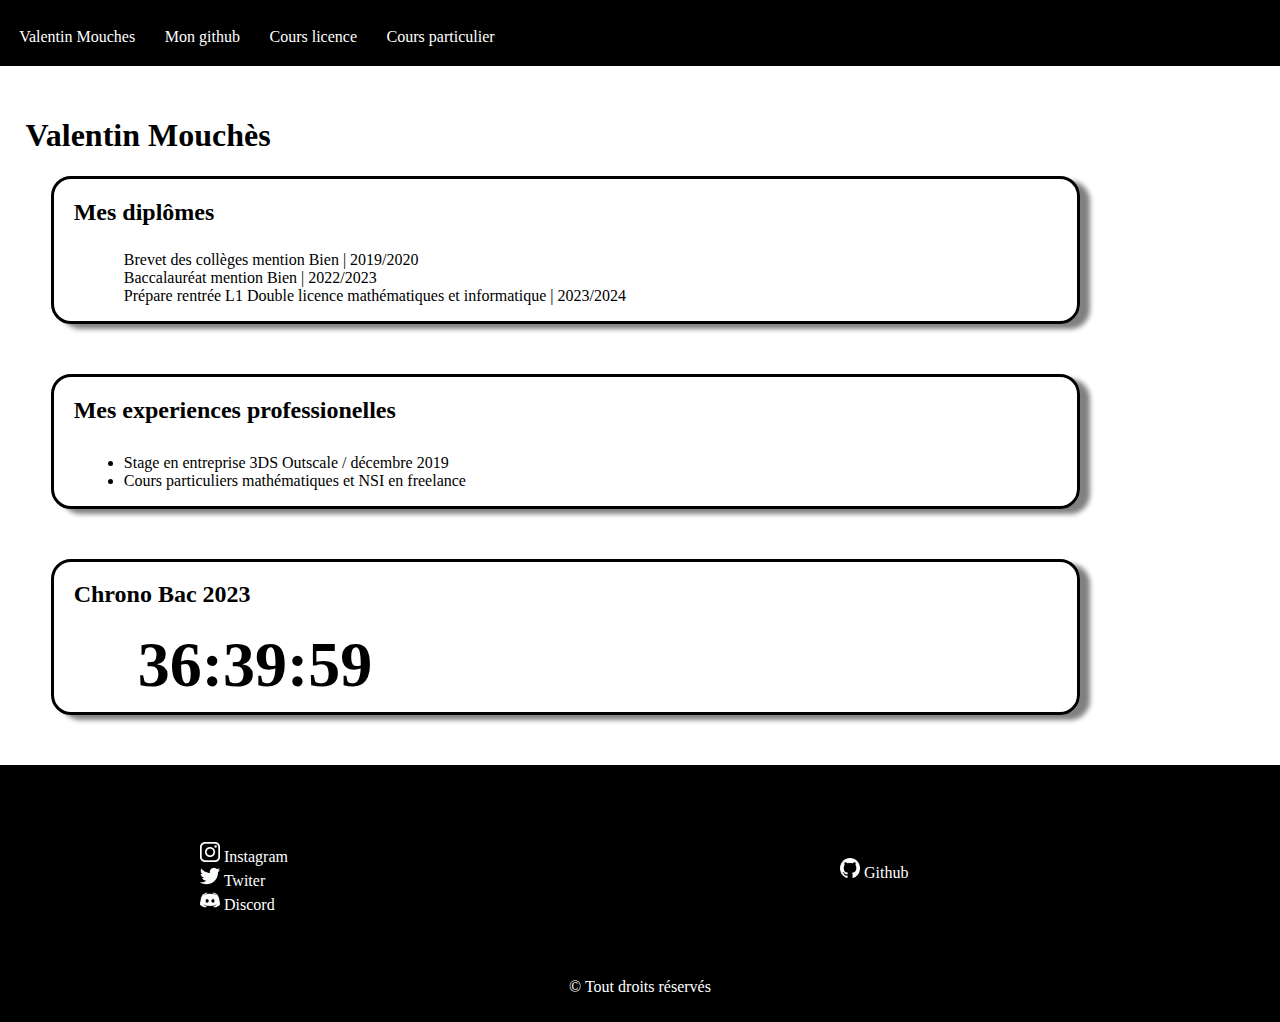
==== index.html @ 61a49a04 "timer fixed" ====
<!DOCTYPE html>
<html lang="en">
<head>
    <meta charset="UTF-8">
    <meta name="viewport" content="width=device-width, initial-scale=1.0">
    <title>Valentin</title>
    <link href="index.css" rel="stylesheet">
    <link href="home.css" rel="stylesheet">
</head>
<body>
    <header>
        <div class="home">
            <div class="header-link">
            <a id="homepage" href="index.html">Valentin Mouches</a> 
            <a id="git" href="git.html">Mon github</a>
            <a id="cours" href="cours.html">Cours licence</a>
            <a id="cours-particulier" href="cours-particulier.html">Cours particulier</a>
            </div>
        </div>
    </header>



    <div class="presentation">
        <h1 id="Me"> Valentin Mouchès </h1> 
        

        <div class="diplome">
            <h2>Mes diplômes</h2>
            <ul class="list-diplome">
                <li>Brevet des collèges mention Bien | 2019/2020</li>
                <li>Baccalauréat mention Bien | 2022/2023</li>
                <li>Prépare rentrée L1 Double licence mathématiques et informatique | 2023/2024</li>
            </ul>
        </div>

        <div class="Experience">
            <h2>Mes experiences professionelles</h2>
            <ul class="list-experience">
                <li>Stage en entreprise 3DS Outscale / décembre 2019</li>
                <li>Cours particuliers mathématiques et NSI en freelance</li>
            </ul>
        </div>
        <div  class="event">
            <div class="Bac">
                <h2>Chrono Bac 2023</h2>
                <div id="chrono"></div>
            </div>
        </div>
    

    </div>

    
    
    
    <footer>
        <div class="foot">
            <div class="reseau-footer">
                <ul class="reseau">
                    <li><a href="https://www.instagram.com" class="reseau-link"><img src="images (1).png" width="20px" height="20px"> Instagram</a></li>
                    <li><a href="" class="reseau-link"><img src="images (2).png" width="20px" height="20px"> Twiter</a></li>
                    <li><a href="" class="reseau-link"><img src="images (3).png" width="20px" height="20px"> Discord</a></li>
                </ul>
            </div>
            <div class="other-footer">
                <ul class="other-footer-list">
                    <li><a class="reseau-link" href="https://www.github.com/deigojojlo"><img src="images (4).png"  width="20px" height="20px"> Github </a></li>
                    <li></li>
                </ul>
            </div>
        </div>
        <div class="copy">
            &copy Tout droits réservés
        </div>
    
    </footer>
    <script src="index.js"></script>
</body>
</html>
---- index.css ----
body {
    margin: 0;
}

#homepage {
    color : white ;
    outline: none;
    text-decoration: none;
    margin-left : 1.5%;
    margin-top : 20% 
}



#git {
    color : white ;
    outline: none;
    text-decoration: none;
    margin-left : 2%;
}


#cours {
    color: white;
    text-decoration: none;
    outline: none;
    margin-left: 2%;
}

#cours:hover , #homepage:hover , #cours-particulier:hover, #git:hover {
    color : greenyellow
}

#cours-particulier {
    color: white;
    text-decoration: none;
    outline: none;
    margin-left: 2%;
}

.header-link {
    padding-top: 28px;
    padding-bottom: 20px;
}

.home {
    width:100%;
    background-color: black;
}




header {
    background-color: black;
    position: relative;
    width: 100%;
}

footer {
    background-color: black;
    color: white;
}
.foot {
    display: grid;
    grid-template-columns: 50% 50%;
}
.reseau {
    list-style-type: none;
    margin: 10%;
    margin-left: 25%;
    padding-top: 2%;
}

.reseau-link {
    outline : none ;
    color : white ;
    text-decoration: none;
}

.other-footer {
    list-style-type: none;
    margin: 10%;
    margin-left: 25%;
    padding-top: 2%;
}

.other-footer-list{
    list-style-type: none;
    color : white ;
    text-decoration: none;
}
.copy {
    text-align: center;
    padding-bottom: 2%;
}
---- home.css ----
.presentation { 
    padding-top : 30px;
    margin-left: 2%;
    padding-bottom : 50px ;
}

.diplome {
    margin-left : 2%;
    border : black ;
    border-radius: 20px;
    border-style :solid ;
    width: 80%;
    padding-left : 20px ;
    margin-bottom: 50px;
    box-shadow: 10px 5px 5px grey;
}

.list-diplome {
    padding-top : 5px ;
    padding-left: 5%;
    list-style-type:none;
}


.Experience {
    margin-left : 2%;
    border : black ;
    border-radius: 20px;
    border-style :solid ;
    width: 80%;
    padding-left : 20px ;
    box-shadow: 10px 5px 5px grey;
}

.list-experience {
    padding-left: 5%;
    padding-top: 10px;
}

.event {
    margin-left : 2%;
    border : black ;
    border-radius: 20px;
    border-style :solid ;
    width: 80%;
    padding-left : 20px ;
    box-shadow: 10px 5px 5px grey;
    margin-top: 50px;
}

#chrono {
    font-weight: bold;
    font-size: 4em;
    margin-left: 1em;
    margin-bottom: 10px;
  }
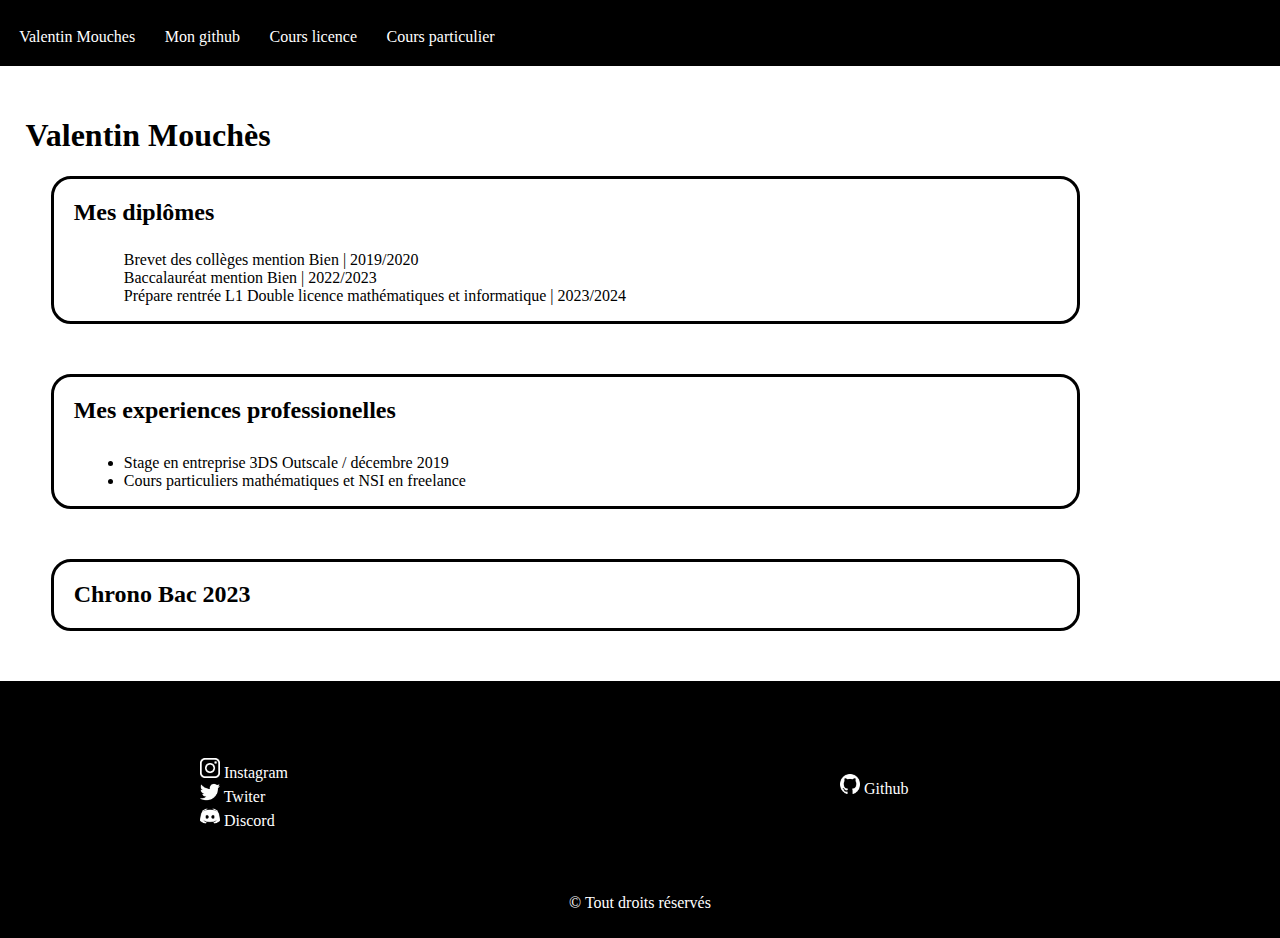
==== commit 3d5d0628: "chrono" ====
--- a/index.html
+++ b/index.html
@@ -6,6 +6,7 @@
     <title>Valentin</title>
     <link href="index.css" rel="stylesheet">
     <link href="home.css" rel="stylesheet">
+    <script src="index.js"></script>
 </head>
 <body>
     <header>
@@ -44,7 +45,9 @@
         <div  class="event">
             <div class="Bac">
                 <h2>Chrono Bac 2023</h2>
-                <div id="chrono"></div>
+                <div id="chrono">
+                    
+                </div>
             </div>
         </div>
     
@@ -75,6 +78,6 @@
         </div>
     
     </footer>
-    <script src="index.js"></script>
+    
 </body>
 </html>--- a/home.css
+++ b/home.css
@@ -12,7 +12,7 @@
     width: 80%;
     padding-left : 20px ;
     margin-bottom: 50px;
-    box-shadow: 10px 5px 5px grey;
+    
 }
 
 .list-diplome {
@@ -29,7 +29,7 @@
     border-style :solid ;
     width: 80%;
     padding-left : 20px ;
-    box-shadow: 10px 5px 5px grey;
+    
 }
 
 .list-experience {
@@ -44,7 +44,7 @@
     border-style :solid ;
     width: 80%;
     padding-left : 20px ;
-    box-shadow: 10px 5px 5px grey;
+    
     margin-top: 50px;
 }
 
@@ -53,4 +53,5 @@
     font-size: 4em;
     margin-left: 1em;
     margin-bottom: 10px;
+    color : black
   }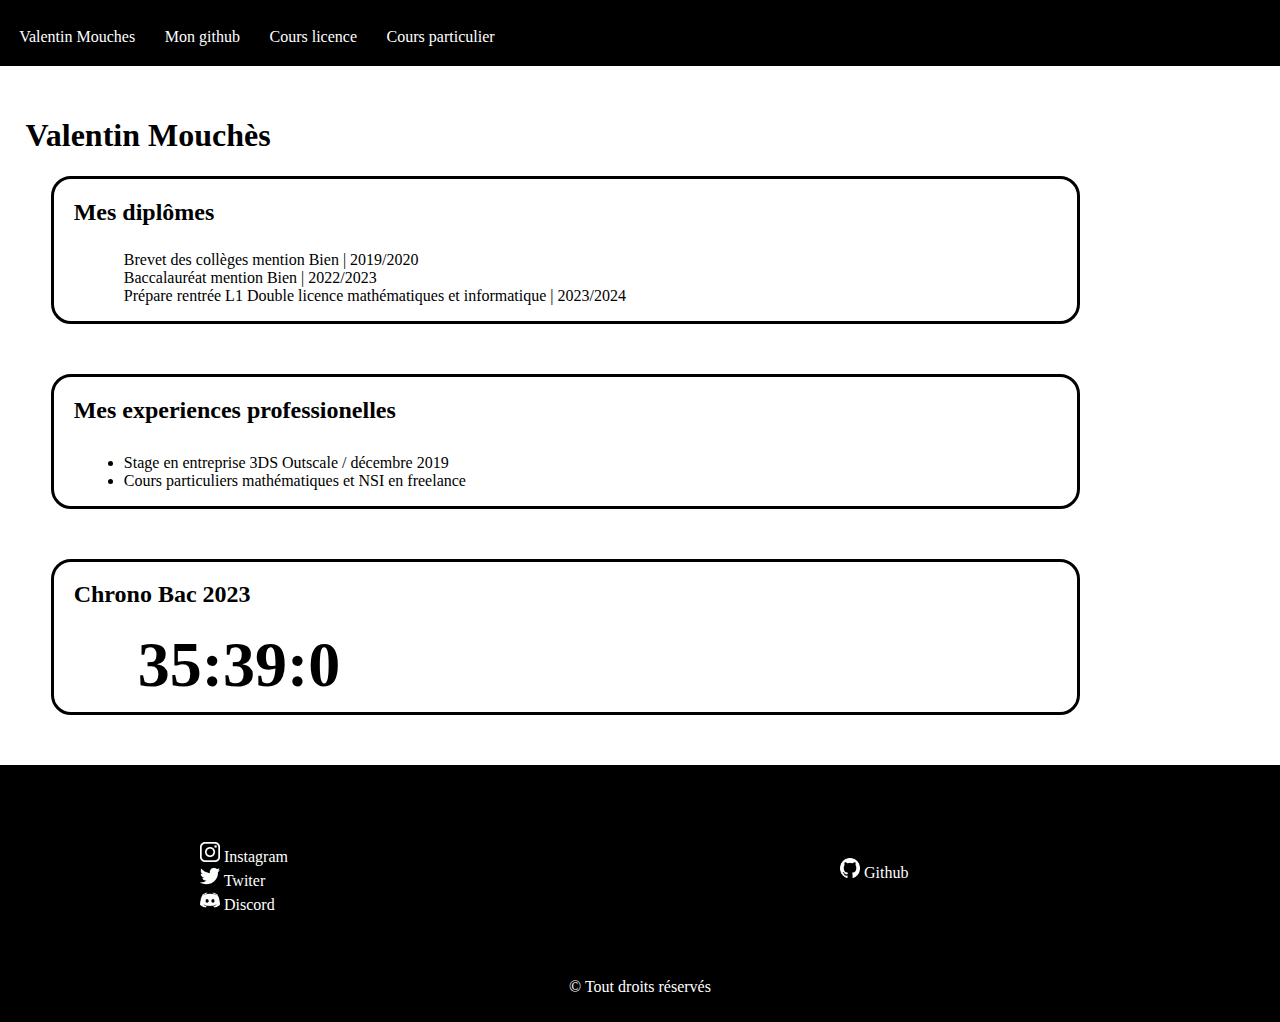
==== commit 0c183055: "chrono" ====
--- a/index.html
+++ b/index.html
@@ -6,7 +6,7 @@
     <title>Valentin</title>
     <link href="index.css" rel="stylesheet">
     <link href="home.css" rel="stylesheet">
-    <script src="index.js"></script>
+    
 </head>
 <body>
     <header>
@@ -78,6 +78,6 @@
         </div>
     
     </footer>
-    
+    <script src="index.js"></script>
 </body>
 </html>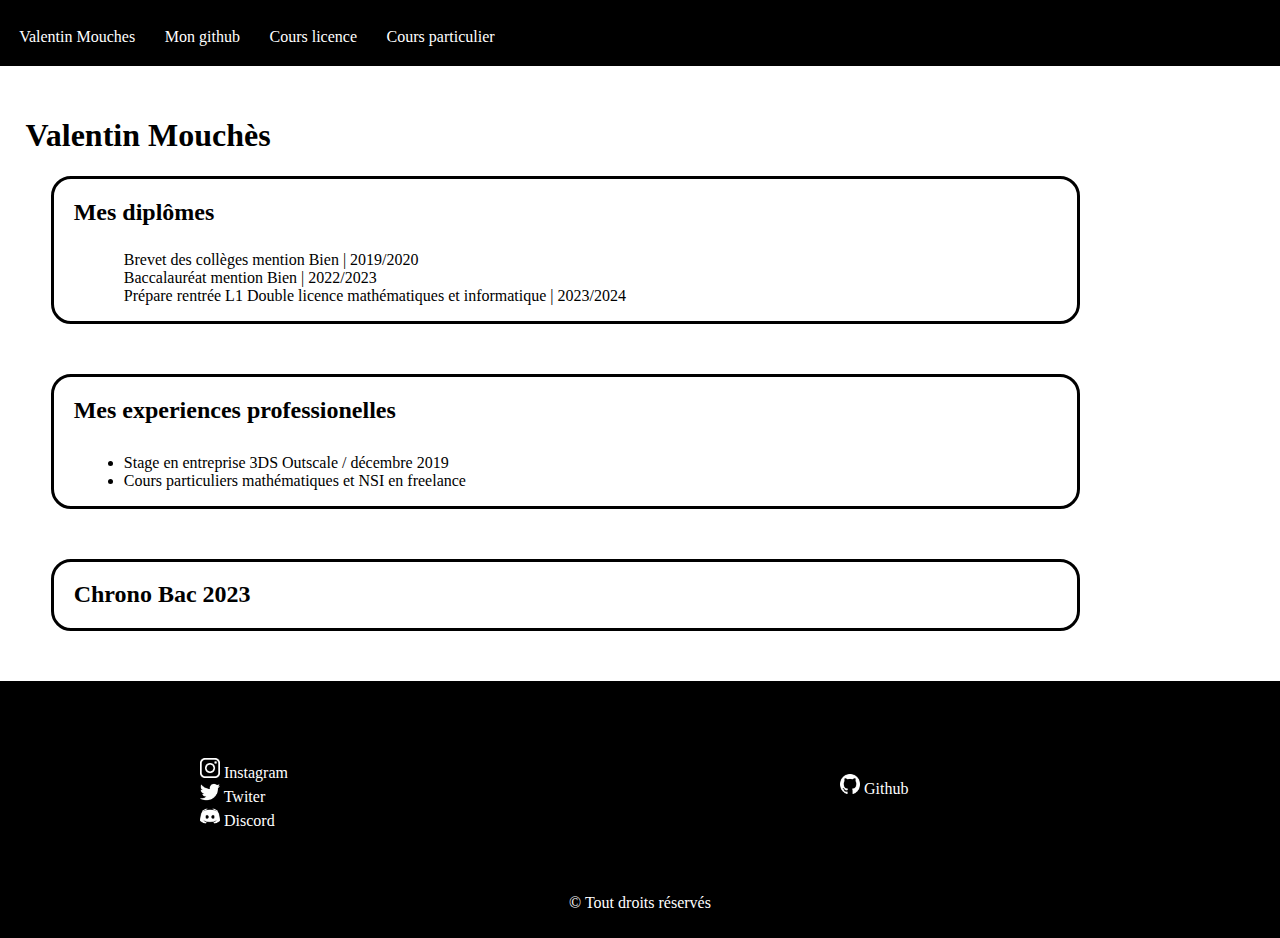
==== commit 08b31440: "init" ====
--- a/index.html
+++ b/index.html
@@ -80,4 +80,4 @@
     </footer>
     <script src="index.js"></script>
 </body>
-</html>+</html>
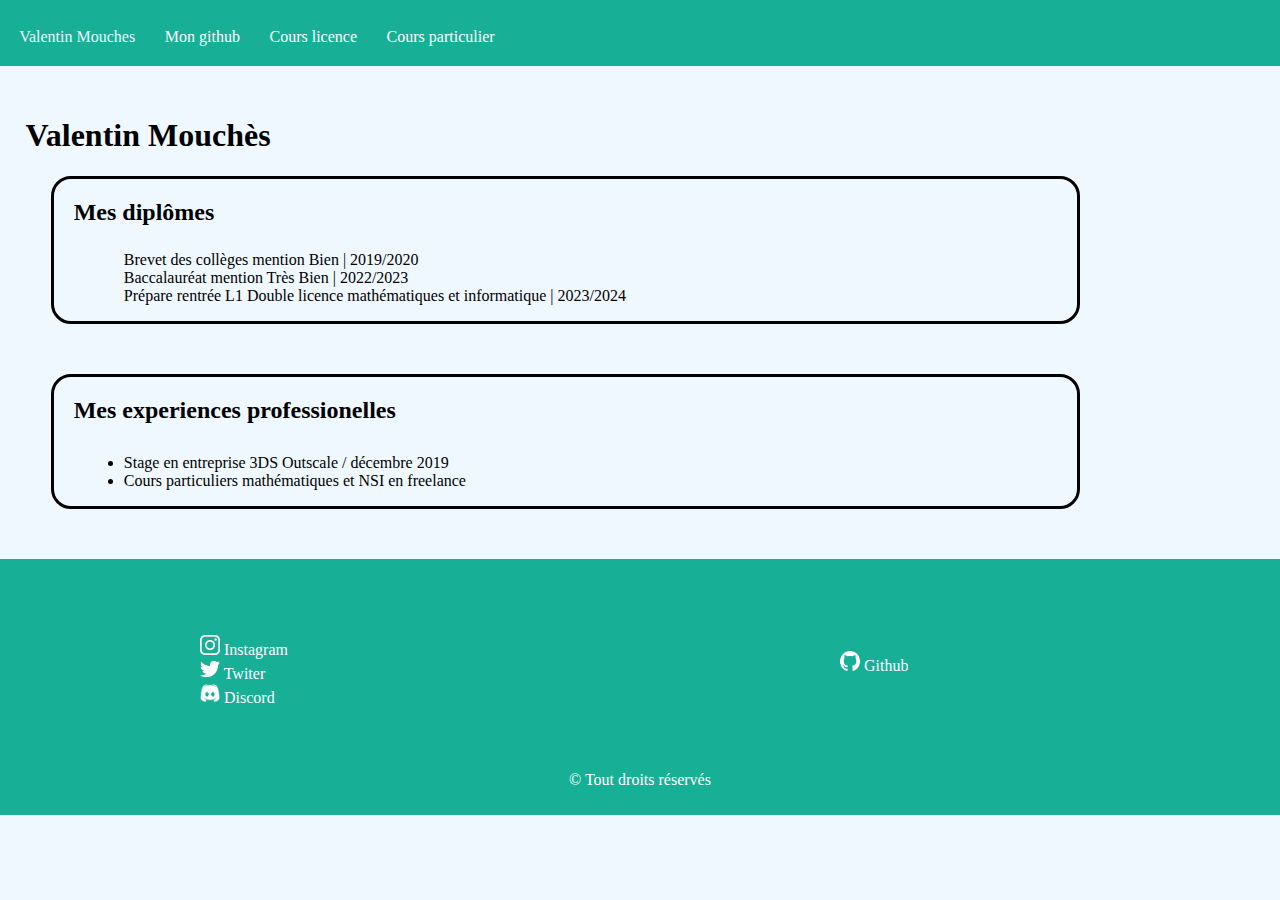
==== commit f182068c: "refonte des couleurs et correction" ====
--- a/index.html
+++ b/index.html
@@ -24,13 +24,12 @@
 
     <div class="presentation">
         <h1 id="Me"> Valentin Mouchès </h1> 
-        
 
         <div class="diplome">
             <h2>Mes diplômes</h2>
             <ul class="list-diplome">
                 <li>Brevet des collèges mention Bien | 2019/2020</li>
-                <li>Baccalauréat mention Bien | 2022/2023</li>
+                <li>Baccalauréat mention Très Bien | 2022/2023</li>
                 <li>Prépare rentrée L1 Double licence mathématiques et informatique | 2023/2024</li>
             </ul>
         </div>
@@ -42,14 +41,7 @@
                 <li>Cours particuliers mathématiques et NSI en freelance</li>
             </ul>
         </div>
-        <div  class="event">
-            <div class="Bac">
-                <h2>Chrono Bac 2023</h2>
-                <div id="chrono">
-                    
-                </div>
-            </div>
-        </div>
+
     
 
     </div>
@@ -61,14 +53,14 @@
         <div class="foot">
             <div class="reseau-footer">
                 <ul class="reseau">
-                    <li><a href="https://www.instagram.com" class="reseau-link"><img src="images (1).png" width="20px" height="20px"> Instagram</a></li>
-                    <li><a href="" class="reseau-link"><img src="images (2).png" width="20px" height="20px"> Twiter</a></li>
-                    <li><a href="" class="reseau-link"><img src="images (3).png" width="20px" height="20px"> Discord</a></li>
+                    <li><a href="https://www.instagram.com" class="reseau-link"><img src="image/images (1).png" width="20px" height="20px"> Instagram</a></li>
+                    <li><a href="" class="reseau-link"><img src="image/images (2).png" width="20px" height="20px"> Twiter</a></li>
+                    <li><a href="" class="reseau-link"><img src="image/images (3).png" width="20px" height="20px"> Discord</a></li>
                 </ul>
             </div>
             <div class="other-footer">
                 <ul class="other-footer-list">
-                    <li><a class="reseau-link" href="https://www.github.com/deigojojlo"><img src="images (4).png"  width="20px" height="20px"> Github </a></li>
+                    <li><a class="reseau-link" href="https://www.github.com/deigojojlo"><img src="image/images (4).png"  width="20px" height="20px"> Github </a></li>
                     <li></li>
                 </ul>
             </div>
@@ -80,4 +72,4 @@
     </footer>
     <script src="index.js"></script>
 </body>
-</html>
+</html>--- a/index.css
+++ b/index.css
@@ -1,9 +1,10 @@
 body {
     margin: 0;
+    background-color: aliceblue;
 }
 
 #homepage {
-    color : white ;
+    color : aliceblue ;
     outline: none;
     text-decoration: none;
     margin-left : 1.5%;
@@ -45,20 +46,20 @@
 
 .home {
     width:100%;
-    background-color: black;
+    background-color: rgb(23, 175, 150);
 }
 
 
 
 
 header {
-    background-color: black;
+    background-color:  rgb(23, 175, 150);
     position: relative;
     width: 100%;
 }
 
 footer {
-    background-color: black;
+    background-color:  rgb(23, 175, 150);
     color: white;
 }
 .foot {
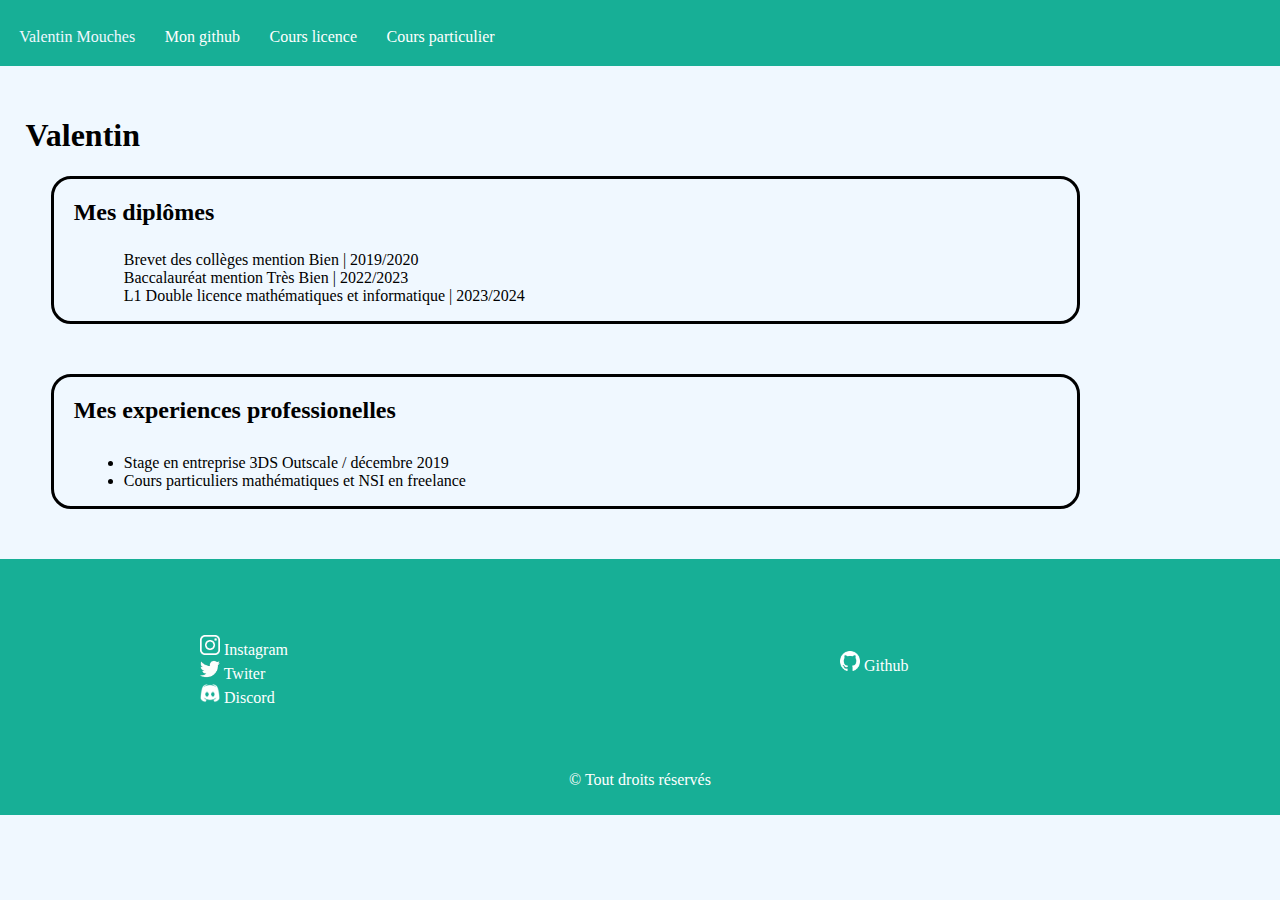
==== commit d4a3e3a0: "update github" ====
--- a/index.html
+++ b/index.html
@@ -23,14 +23,14 @@
 
 
     <div class="presentation">
-        <h1 id="Me"> Valentin Mouchès </h1> 
+        <h1 id="Me"> Valentin  </h1> 
 
         <div class="diplome">
             <h2>Mes diplômes</h2>
             <ul class="list-diplome">
                 <li>Brevet des collèges mention Bien | 2019/2020</li>
                 <li>Baccalauréat mention Très Bien | 2022/2023</li>
-                <li>Prépare rentrée L1 Double licence mathématiques et informatique | 2023/2024</li>
+                <li>L1 Double licence mathématiques et informatique | 2023/2024</li>
             </ul>
         </div>
 
@@ -72,4 +72,4 @@
     </footer>
     <script src="index.js"></script>
 </body>
-</html>+</html>
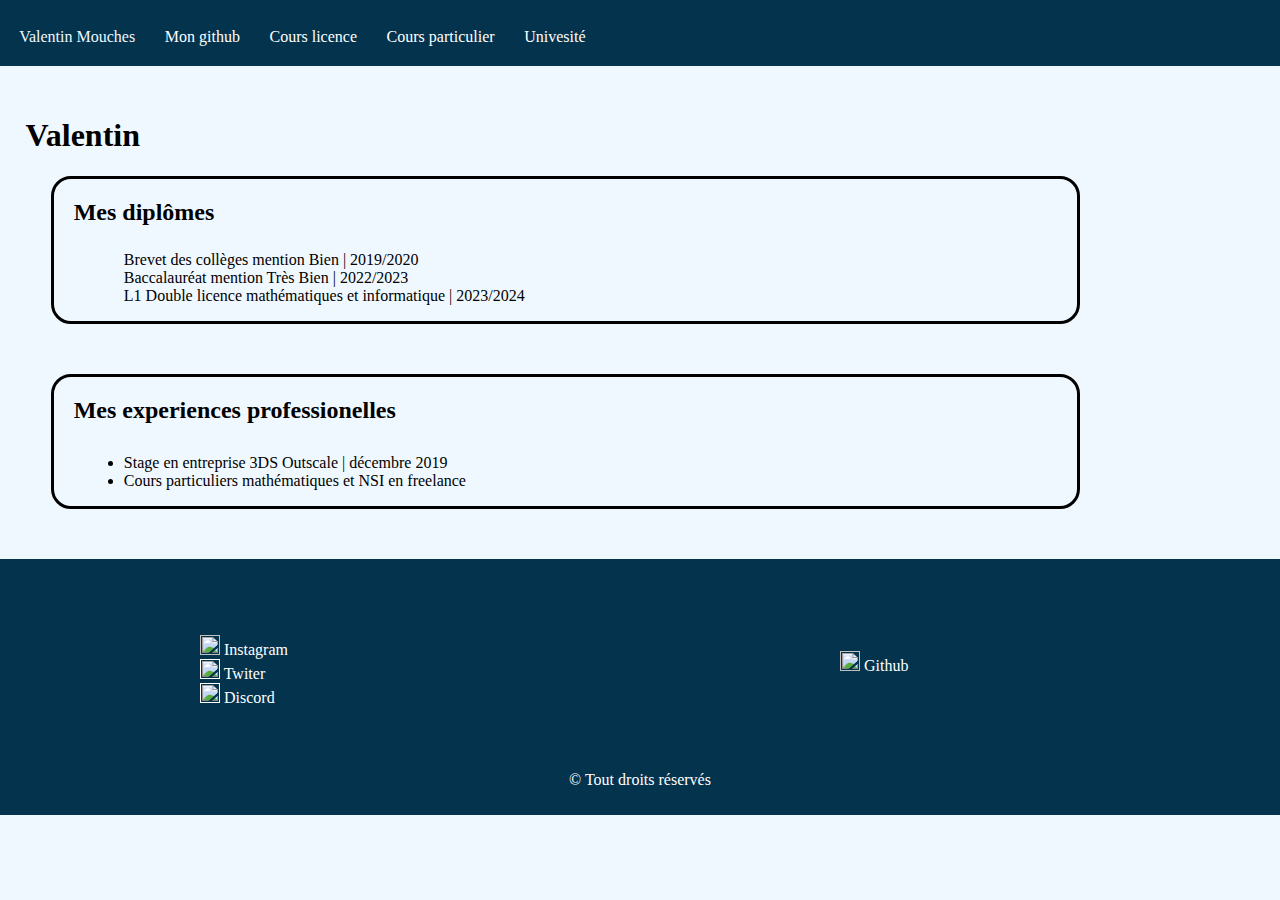
==== commit 8aee2a7b: "02.2024" ====
--- a/index.html
+++ b/index.html
@@ -16,6 +16,7 @@
             <a id="git" href="git.html">Mon github</a>
             <a id="cours" href="cours.html">Cours licence</a>
             <a id="cours-particulier" href="cours-particulier.html">Cours particulier</a>
+            <a id="université-link" href="http://148.253.122.47">Univesité</a>
             </div>
         </div>
     </header>
@@ -28,8 +29,8 @@
         <div class="diplome">
             <h2>Mes diplômes</h2>
             <ul class="list-diplome">
-                <li>Brevet des collèges mention Bien | 2019/2020</li>
-                <li>Baccalauréat mention Très Bien | 2022/2023</li>
+                <li>Brevet des collèges mention Bien                | 2019/2020</li>
+                <li>Baccalauréat mention Très Bien                  | 2022/2023</li>
                 <li>L1 Double licence mathématiques et informatique | 2023/2024</li>
             </ul>
         </div>
@@ -37,7 +38,7 @@
         <div class="Experience">
             <h2>Mes experiences professionelles</h2>
             <ul class="list-experience">
-                <li>Stage en entreprise 3DS Outscale / décembre 2019</li>
+                <li>Stage en entreprise 3DS Outscale                | décembre 2019</li>
                 <li>Cours particuliers mathématiques et NSI en freelance</li>
             </ul>
         </div>
@@ -53,14 +54,14 @@
         <div class="foot">
             <div class="reseau-footer">
                 <ul class="reseau">
-                    <li><a href="https://www.instagram.com" class="reseau-link"><img src="image/images (1).png" width="20px" height="20px"> Instagram</a></li>
-                    <li><a href="" class="reseau-link"><img src="image/images (2).png" width="20px" height="20px"> Twiter</a></li>
-                    <li><a href="" class="reseau-link"><img src="image/images (3).png" width="20px" height="20px"> Discord</a></li>
+                    <li><a href="https://www.instagram.com" class="reseau-link"><img src="http://148.253.122.47/images/images (1).png" width="20px" height="20px"> Instagram</a></li>
+                    <li><a href="" class="reseau-link"><img src="http://148.253.122.47/images/images (2).png" width="20px" height="20px"> Twiter</a></li>
+                    <li><a href="" class="reseau-link"><img src="http://148.253.122.47/images/images (3).png" width="20px" height="20px"> Discord</a></li>
                 </ul>
             </div>
             <div class="other-footer">
                 <ul class="other-footer-list">
-                    <li><a class="reseau-link" href="https://www.github.com/deigojojlo"><img src="image/images (4).png"  width="20px" height="20px"> Github </a></li>
+                    <li><a class="reseau-link" href="https://www.github.com/deigojojlo"><img src="http://148.253.122.47/images/images (4).png"  width="20px" height="20px"> Github </a></li>
                     <li></li>
                 </ul>
             </div>
--- a/index.css
+++ b/index.css
@@ -13,31 +13,25 @@
 
 
 
-#git {
+#git, #cours , #cours-particulier ,#université-link {
     color : white ;
     outline: none;
     text-decoration: none;
     margin-left : 2%;
 }
 
-
-#cours {
-    color: white;
-    text-decoration: none;
-    outline: none;
-    margin-left: 2%;
+#université-link:hover { 
+    color: #8a1538;
 }
 
-#cours:hover , #homepage:hover , #cours-particulier:hover, #git:hover {
-    color : greenyellow
+#git:hover {
+    color : black ;
 }
 
-#cours-particulier {
-    color: white;
-    text-decoration: none;
-    outline: none;
-    margin-left: 2%;
+#cours:hover , #homepage:hover , #cours-particulier:hover {
+    color : rgb(144, 47, 255) ;
 }
+
 
 .header-link {
     padding-top: 28px;
@@ -46,20 +40,19 @@
 
 .home {
     width:100%;
-    background-color: rgb(23, 175, 150);
+    background-color: rgb(4, 51, 78);
 }
 
 
 
-
 header {
-    background-color:  rgb(23, 175, 150);
+    background-color:  rgb(4, 51, 78);
     position: relative;
     width: 100%;
 }
 
 footer {
-    background-color:  rgb(23, 175, 150);
+    background-color:  rgb(4, 51, 78);
     color: white;
 }
 .foot {
